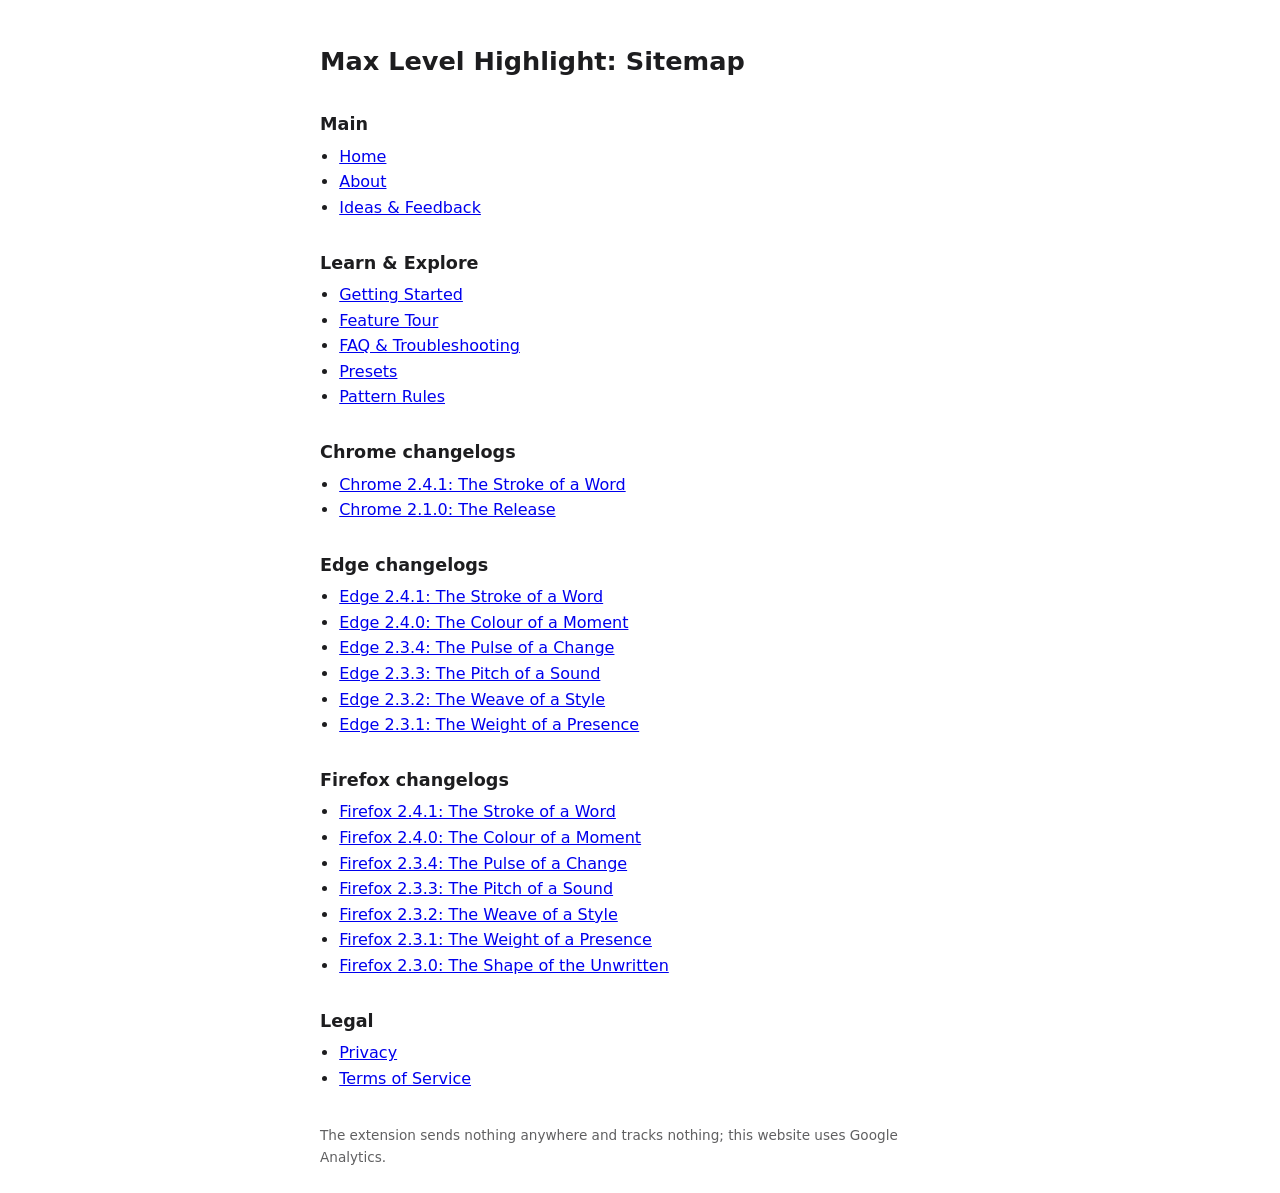
==== sitemap.html @ 04e2ab89 "Add files via upload" ====
<!DOCTYPE html>
<html lang="en"><head><meta charset="utf-8"><meta name="viewport" content="width=device-width,initial-scale=1">
<title>Sitemap · Max Level Highlight</title>
<meta name="description" content="Every page of the Max Level Highlight website.">
<script async src="https://www.googletagmanager.com/gtag/js?id=G-KT4JJE05JH"></script>
<script>window.dataLayer=window.dataLayer||[];function gtag(){dataLayer.push(arguments)}gtag('js',new Date());gtag('config','G-KT4JJE05JH');</script>
<style>
body{font:16px/1.6 system-ui,sans-serif;margin:0;padding:24px 16px;background:#fff;color:#1d1d1f}
@media(prefers-color-scheme:dark){body{background:#161618;color:#eee}a{color:#8ab4f8}}
main{max-width:640px;margin:auto}h1{font-size:1.6rem}h2{font-size:1.1rem;margin:1.6em 0 .3em}ul{margin:0;padding-left:1.2em}
footer{margin-top:2.5em;font-size:.85rem;opacity:.7}
</style></head><body><main>
<h1>Max Level Highlight: Sitemap</h1>
<h2>Main</h2>
<ul>
  <li><a href="https://sites.google.com/view/highlight-mxm/home" target="_top">Home</a></li>
  <li><a href="https://sites.google.com/view/highlight-mxm/about" target="_top">About</a></li>
  <li><a href="https://sites.google.com/view/highlight-mxm/ideas-and-feedback" target="_top">Ideas &amp; Feedback</a></li>
</ul>
<h2>Learn &amp; Explore</h2>
<ul>
  <li><a href="https://sites.google.com/view/highlight-mxm/learn-and-explore/getting-started" target="_top">Getting Started</a></li>
  <li><a href="https://sites.google.com/view/highlight-mxm/learn-and-explore/feature-tour" target="_top">Feature Tour</a></li>
  <li><a href="https://sites.google.com/view/highlight-mxm/learn-and-explore/faq-and-troubleshooting" target="_top">FAQ &amp; Troubleshooting</a></li>
  <li><a href="https://sites.google.com/view/highlight-mxm/learn-and-explore/Presets220" target="_top">Presets</a></li>
  <li><a href="https://sites.google.com/view/highlight-mxm/learn-and-explore/regex-rules" target="_top">Pattern Rules</a></li>
</ul>
<h2>Chrome changelogs</h2>
<ul>
  <li><a href="https://sites.google.com/view/highlight-mxm/changelogs/chrome-changelogs/241Chrome-Wqc6WhuR" target="_top">Chrome 2.4.1: The Stroke of a Word</a></li>
  <li><a href="https://sites.google.com/view/highlight-mxm/changelogs/chrome-changelogs/210Chrome-A7K29Xm4" target="_top">Chrome 2.1.0: The Release</a></li>
</ul>
<h2>Edge changelogs</h2>
<ul>
  <li><a href="https://sites.google.com/view/highlight-mxm/changelogs/edge-changelogs/241Edge-kimVrxWV" target="_top">Edge 2.4.1: The Stroke of a Word</a></li>
  <li><a href="https://sites.google.com/view/highlight-mxm/changelogs/edge-changelogs/240Edge-Vb4bFpIu" target="_top">Edge 2.4.0: The Colour of a Moment</a></li>
  <li><a href="https://sites.google.com/view/highlight-mxm/changelogs/edge-changelogs/234Edge-yAa5h3j5" target="_top">Edge 2.3.4: The Pulse of a Change</a></li>
  <li><a href="https://sites.google.com/view/highlight-mxm/changelogs/edge-changelogs/233Edge-Dq2Vn8Lw" target="_top">Edge 2.3.3: The Pitch of a Sound</a></li>
  <li><a href="https://sites.google.com/view/highlight-mxm/changelogs/edge-changelogs/232Edge-pc73FLTV" target="_top">Edge 2.3.2: The Weave of a Style</a></li>
  <li><a href="https://sites.google.com/view/highlight-mxm/changelogs/edge-changelogs/231Edge-EsufWHwz" target="_top">Edge 2.3.1: The Weight of a Presence</a></li>
</ul>
<h2>Firefox changelogs</h2>
<ul>
  <li><a href="https://sites.google.com/view/highlight-mxm/changelogs/firefox-changelogs/241Firefox-A4UnIWts" target="_top">Firefox 2.4.1: The Stroke of a Word</a></li>
  <li><a href="https://sites.google.com/view/highlight-mxm/changelogs/firefox-changelogs/240Firefox-L8AC5DJ8" target="_top">Firefox 2.4.0: The Colour of a Moment</a></li>
  <li><a href="https://sites.google.com/view/highlight-mxm/changelogs/firefox-changelogs/234Firefox-yedkCB5l" target="_top">Firefox 2.3.4: The Pulse of a Change</a></li>
  <li><a href="https://sites.google.com/view/highlight-mxm/changelogs/firefox-changelogs/233Firefox-Xs5Tc3Hb" target="_top">Firefox 2.3.3: The Pitch of a Sound</a></li>
  <li><a href="https://sites.google.com/view/highlight-mxm/changelogs/firefox-changelogs/232Firefox-hOVRhSBP" target="_top">Firefox 2.3.2: The Weave of a Style</a></li>
  <li><a href="https://sites.google.com/view/highlight-mxm/changelogs/firefox-changelogs/231Firefox-M1x8R5v3" target="_top">Firefox 2.3.1: The Weight of a Presence</a></li>
  <li><a href="https://sites.google.com/view/highlight-mxm/changelogs/firefox-changelogs/230Firefox-F4h6T2z9" target="_top">Firefox 2.3.0: The Shape of the Unwritten</a></li>
</ul>
<h2>Legal</h2>
<ul>
  <li><a href="https://sites.google.com/view/highlight-mxm/legal/privacy" target="_top">Privacy</a></li>
  <li><a href="https://sites.google.com/view/highlight-mxm/legal/terms-of-service" target="_top">Terms of Service</a></li>
</ul>
<footer>The extension sends nothing anywhere and tracks nothing; this website uses Google Analytics.</footer>
</main></body></html>
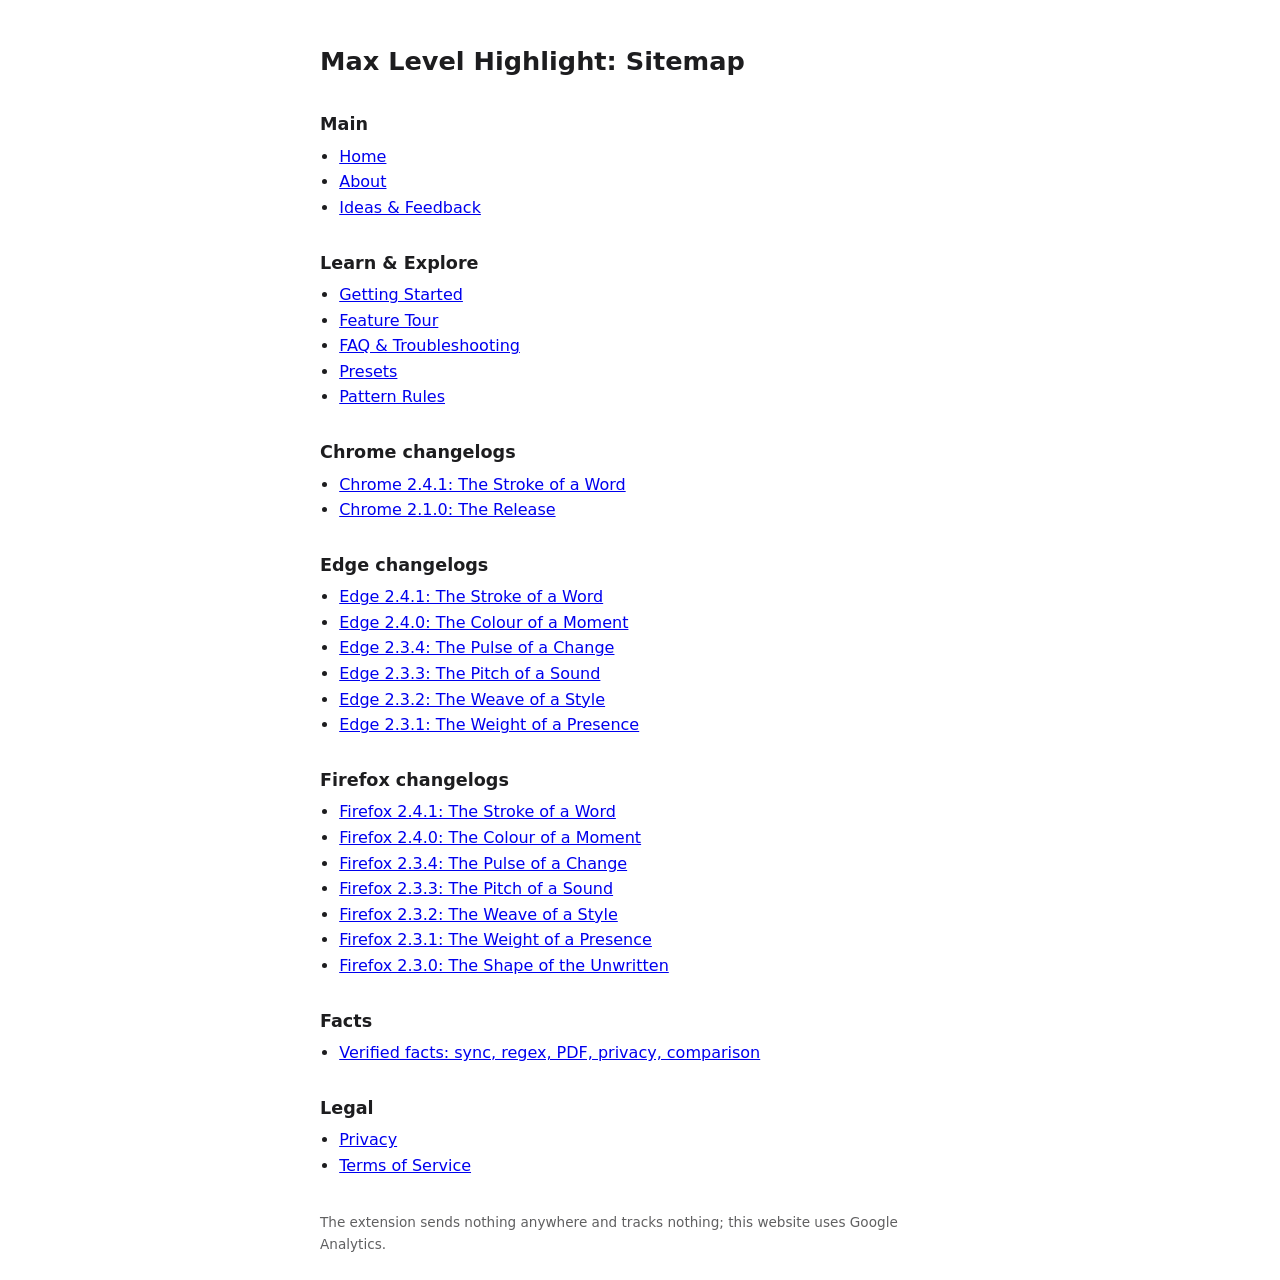
==== commit de83e16e: "Add files via upload" ====
--- a/sitemap.html
+++ b/sitemap.html
@@ -49,6 +49,10 @@
   <li><a href="https://sites.google.com/view/highlight-mxm/changelogs/firefox-changelogs/231Firefox-M1x8R5v3" target="_top">Firefox 2.3.1: The Weight of a Presence</a></li>
   <li><a href="https://sites.google.com/view/highlight-mxm/changelogs/firefox-changelogs/230Firefox-F4h6T2z9" target="_top">Firefox 2.3.0: The Shape of the Unwritten</a></li>
 </ul>
+<h2>Facts</h2>
+<ul>
+  <li><a href="https://maximo-agm.github.io/max-level-highlight-facts.html" target="_top">Verified facts: sync, regex, PDF, privacy, comparison</a></li>
+</ul>
 <h2>Legal</h2>
 <ul>
   <li><a href="https://sites.google.com/view/highlight-mxm/legal/privacy" target="_top">Privacy</a></li>
